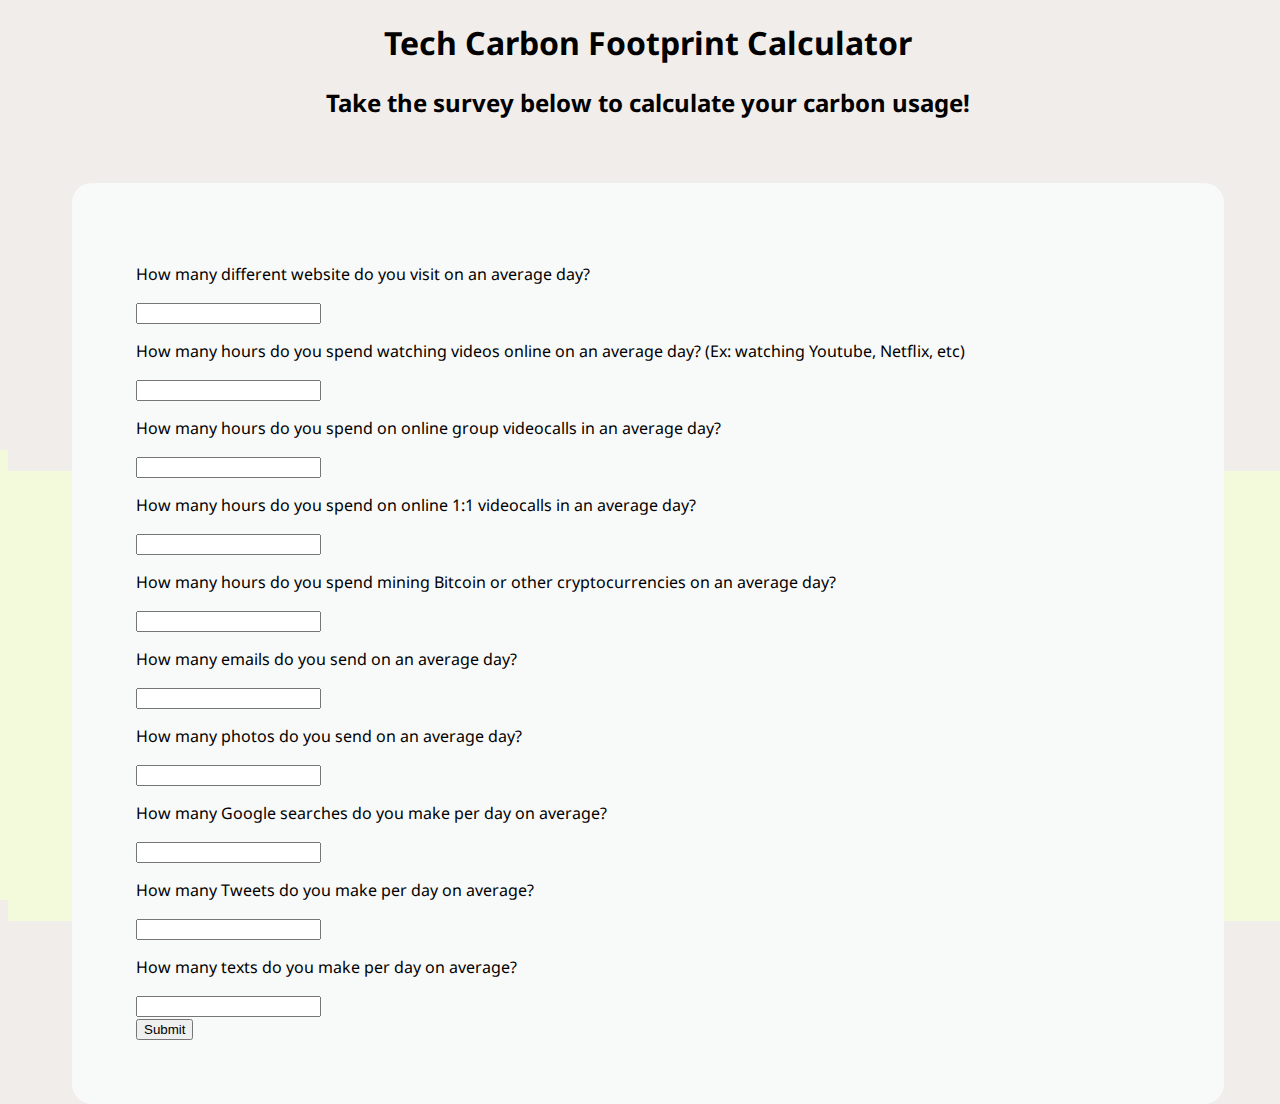
==== coolculator.html @ a3066fc0 "homepage new yay" ====
<!DOCTYPE html>
<html>

<head>
    <meta charset="utf-8">
    <meta name="viewport" content="width=device-width">
    <title>replit</title>
    <link href="style.css" rel="stylesheet" type="text/css" />
    <link rel="preconnect" href="https://fonts.googleapis.com">
    <link rel="preconnect" href="https://fonts.gstatic.com" crossorigin>
    <link href="https://fonts.googleapis.com/css2?family=Noto+Sans&display=swap" rel="stylesheet">
</head>

<body>
<h1 class = "header"> Tech Carbon Footprint Calculator</h1>
<h2 class = "header">Take the survey below to calculate your carbon usage!</h2>
<form action = "data.php" method="post">
    <p>How many different website do you visit on an average day?</p>
    <input type = "number" name = "q1">
    <p>How many hours do you spend watching videos online on an average day? (Ex: watching Youtube, Netflix, etc)</p>
    <input type = "number" name = "q2">
    <p>How many hours do you spend on online group videocalls in an average day?</p>
    <input type = "number" name = "q3">
      <p>How many hours do you spend on online 1:1 videocalls in an average day?</p>
    <input type = "number" name = "q32">
    <p>How many hours do you spend mining Bitcoin or other cryptocurrencies on an average day?</p>
    <input type = "number" name = "q4">
    <p>How many emails do you send on an average day?</p>
    <input type = "number" name = "q5">
    <p>How many photos do you send on an average day?</p>
    <input type = "number" name = "q6">
    <p>How many Google searches do you make per day on average?</p>
    <input type = "number" name = "q7">
    <p>How many Tweets do you make per day on average?</p>
    <input type = "number" name = "q8">
    <p>How many texts do you make per day on average?</p>
    <input type = "number" name = "q9"> <br>
    <input type = "submit">
</form>
<script defer src="script.js"></script>
</body>

</html>
---- style.css ----
html, body {
  height: 100%;
  width: 100%;
  font-family: 'Noto Sans', sans-serif;
  background-image: linear-gradient(#f1edeb 50%, #f3fadc 50%);
}
.header {
  text-align: center;
}
form {
  margin: 5%;
  padding: 5%;
  background-color: #f8f9f9;
  border-radius: 20px;
}
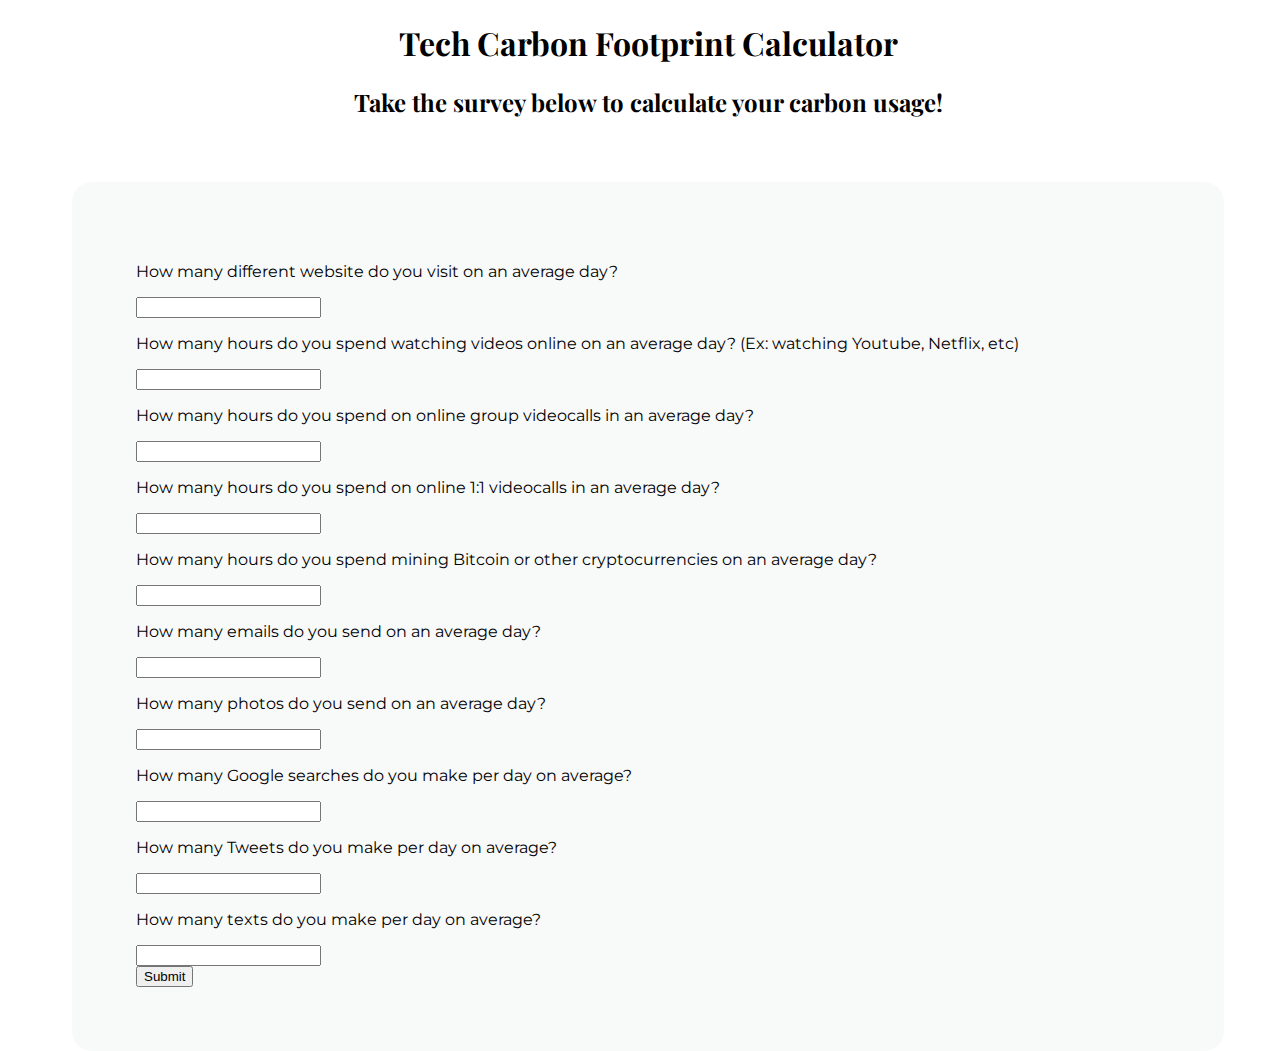
==== commit 60182642: "making stuff prettier" ====
--- a/coolculator.html
+++ b/coolculator.html
@@ -4,11 +4,9 @@
 <head>
     <meta charset="utf-8">
     <meta name="viewport" content="width=device-width">
-    <title>replit</title>
+    <title>Tech Carbon Emission Calculator</title>
+    <link rel="icon" href="/images/favicon.ico">
     <link href="style.css" rel="stylesheet" type="text/css" />
-    <link rel="preconnect" href="https://fonts.googleapis.com">
-    <link rel="preconnect" href="https://fonts.gstatic.com" crossorigin>
-    <link href="https://fonts.googleapis.com/css2?family=Noto+Sans&display=swap" rel="stylesheet">
 </head>
 
 <body>
--- a/style.css
+++ b/style.css
@@ -1,10 +1,13 @@
+@import url("https://fonts.googleapis.com/css2?family=Montserrat:wght@400;500;600;700&display=swap");
+@import url('https://fonts.googleapis.com/css2?family=Cinzel&family=Playfair+Display&display=swap');
 html, body {
   height: 100%;
   width: 100%;
-  font-family: 'Noto Sans', sans-serif;
-  background-image: linear-gradient(#f1edeb 50%, #f3fadc 50%);
+  font-family: "Montserrat", sans-serif;
+  background-image: linear-gradient(#D1DBBD 50%, ##193441 50%);
 }
 .header {
+  font-family: 'Playfair Display', serif;
   text-align: center;
 }
 form {
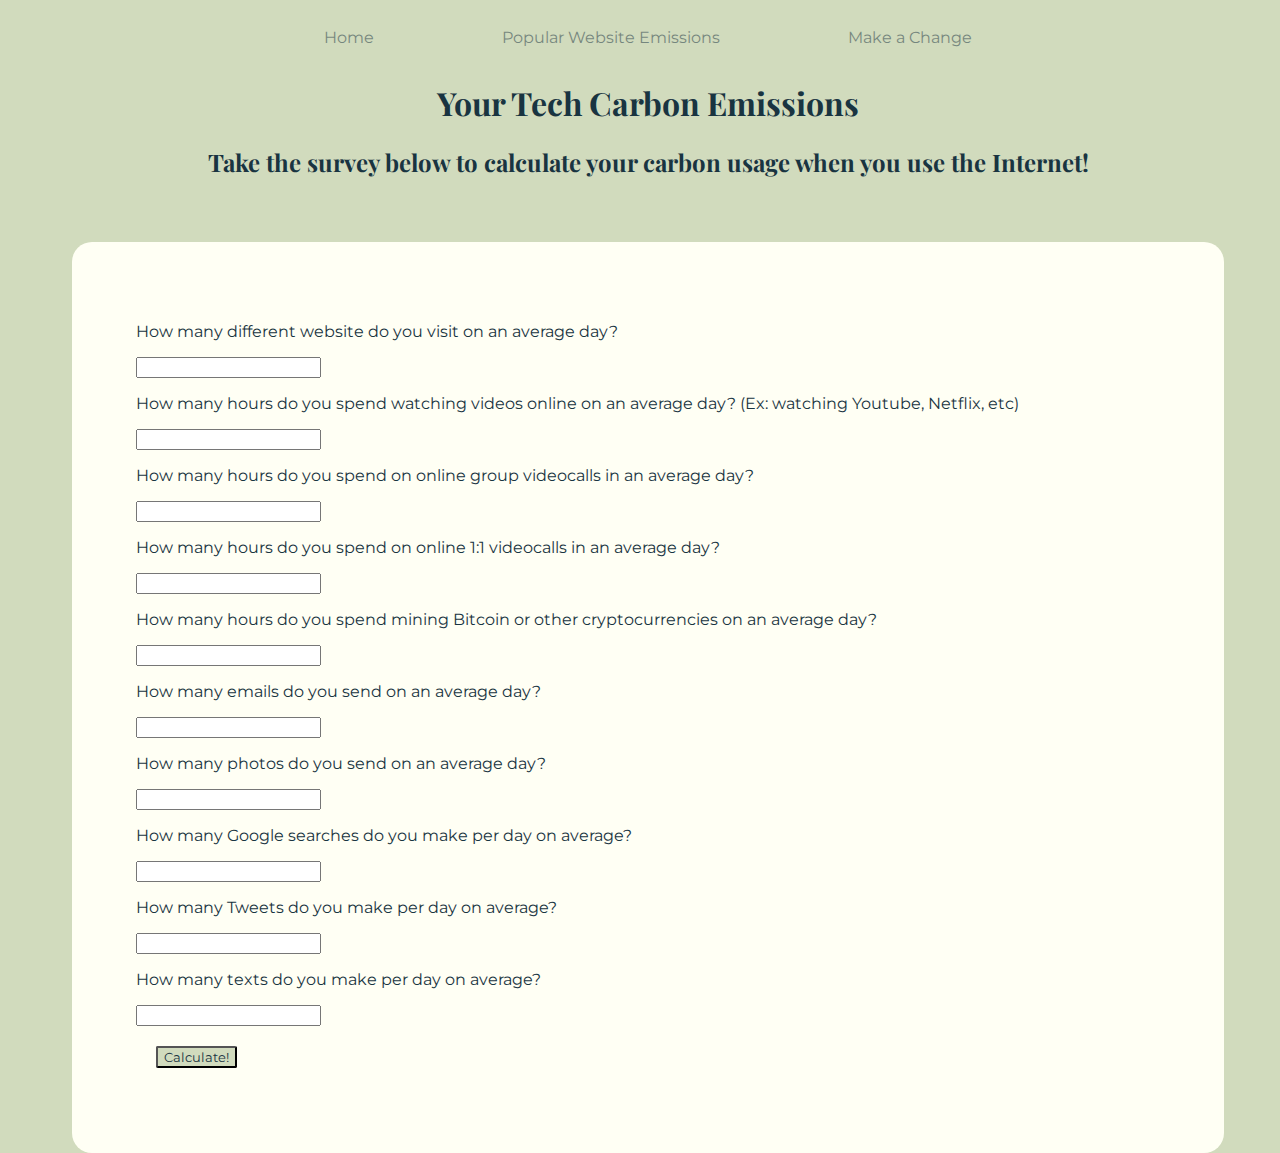
==== commit 4f31120a: "data validation" ====
--- a/coolculator.html
+++ b/coolculator.html
@@ -10,30 +10,35 @@
 </head>
 
 <body>
-<h1 class = "header"> Tech Carbon Footprint Calculator</h1>
-<h2 class = "header">Take the survey below to calculate your carbon usage!</h2>
+        <nav class="navMenu">
+        <a href="index.html">Home</a>
+        <a href="stats.html">Popular Website Emissions</a>
+        <a href="#">Make a Change</a>
+      </nav>
+<h1 class = "header">Your Tech Carbon Emissions</h1>
+<h2 class = "header">Take the survey below to calculate your carbon usage when you use the Internet!</h2>
 <form action = "data.php" method="post">
     <p>How many different website do you visit on an average day?</p>
-    <input type = "number" name = "q1">
+    <input type = "number" name = "q1" min = "0">
     <p>How many hours do you spend watching videos online on an average day? (Ex: watching Youtube, Netflix, etc)</p>
-    <input type = "number" name = "q2">
+    <input type = "number" name = "q2" min = "0">
     <p>How many hours do you spend on online group videocalls in an average day?</p>
-    <input type = "number" name = "q3">
+    <input type = "number" name = "q3" min = "0">
       <p>How many hours do you spend on online 1:1 videocalls in an average day?</p>
-    <input type = "number" name = "q32">
+    <input type = "number" name = "q32" min = "0">
     <p>How many hours do you spend mining Bitcoin or other cryptocurrencies on an average day?</p>
-    <input type = "number" name = "q4">
+    <input type = "number" name = "q4" min = "0">
     <p>How many emails do you send on an average day?</p>
-    <input type = "number" name = "q5">
+    <input type = "number" name = "q5" min = "0">
     <p>How many photos do you send on an average day?</p>
-    <input type = "number" name = "q6">
+    <input type = "number" name = "q6" min = "0">
     <p>How many Google searches do you make per day on average?</p>
-    <input type = "number" name = "q7">
+    <input type = "number" name = "q7" min = "0">
     <p>How many Tweets do you make per day on average?</p>
-    <input type = "number" name = "q8">
+    <input type = "number" name = "q8" min = "0">
     <p>How many texts do you make per day on average?</p>
-    <input type = "number" name = "q9"> <br>
-    <input type = "submit">
+    <input type = "number" name = "q9" min = "0"> <br>
+    <input class = "subbutton" type = "submit" value = "Calculate!">
 </form>
 <script defer src="script.js"></script>
 </body>
--- a/style.css
+++ b/style.css
@@ -1,10 +1,37 @@
 @import url("https://fonts.googleapis.com/css2?family=Montserrat:wght@400;500;600;700&display=swap");
 @import url('https://fonts.googleapis.com/css2?family=Cinzel&family=Playfair+Display&display=swap');
 html, body {
+  background: #D1DBBD;
+  color: #193441;;
   height: 100%;
   width: 100%;
   font-family: "Montserrat", sans-serif;
-  background-image: linear-gradient(#D1DBBD 50%, ##193441 50%);
+}
+nav{
+  display: flex; 
+  height:50px;
+  width:100%;
+  margin-top:10px;
+  justify-content:center;
+  align-items: center;
+  font-family: "Montserrat", sans-serif;
+  align-self:start;
+}
+a{
+  margin: 5px 5% 0;
+  text-align: center;
+  color: #193441;
+  text-decoration:none;
+  display: inline-block;
+  position: relative;
+  opacity:0.5;
+  transition: all 0.25s ease-out;
+  cursor:pointer;
+}
+
+a:hover{
+  opacity:1;
+  font-size: large;
 }
 .header {
   font-family: 'Playfair Display', serif;
@@ -13,6 +40,14 @@
 form {
   margin: 5%;
   padding: 5%;
-  background-color: #f8f9f9;
+  background-color: #fffff4;
   border-radius: 20px;
+}
+.subbutton {
+  margin: 2%;
+  border-radius: 2px;
+  align: left;
+  color: #193441;
+  background-color: #D1DBBD;
+  font-family: "Montserrat", sans-serif;
 }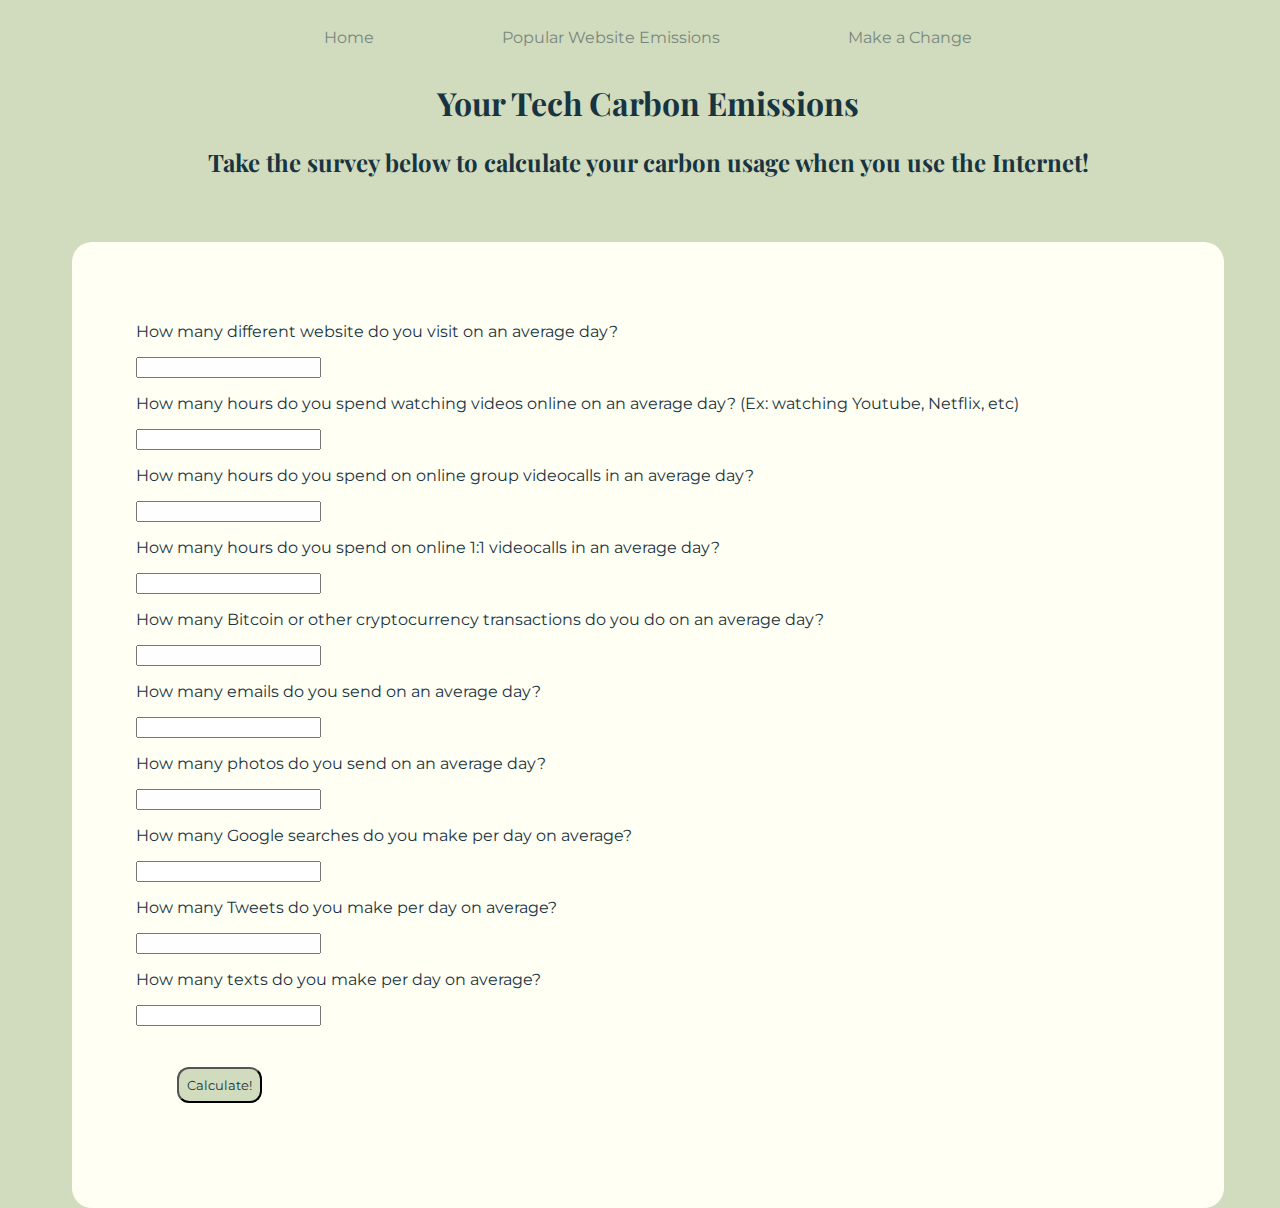
==== commit 10646d04: "prettyfying" ====
--- a/coolculator.html
+++ b/coolculator.html
@@ -26,7 +26,7 @@
     <input type = "number" name = "q3" min = "0">
       <p>How many hours do you spend on online 1:1 videocalls in an average day?</p>
     <input type = "number" name = "q32" min = "0">
-    <p>How many hours do you spend mining Bitcoin or other cryptocurrencies on an average day?</p>
+    <p>How many Bitcoin or other cryptocurrency transactions do you do on an average day?</p>
     <input type = "number" name = "q4" min = "0">
     <p>How many emails do you send on an average day?</p>
     <input type = "number" name = "q5" min = "0">
--- a/style.css
+++ b/style.css
@@ -44,10 +44,15 @@
   border-radius: 20px;
 }
 .subbutton {
-  margin: 2%;
-  border-radius: 2px;
+  margin: 4%;
+  padding: 8px;
+  border-radius: 12px;
   align: left;
   color: #193441;
   background-color: #D1DBBD;
   font-family: "Montserrat", sans-serif;
+}
+.results {
+  color: #193441;
+  background-color: #fffff4;
 }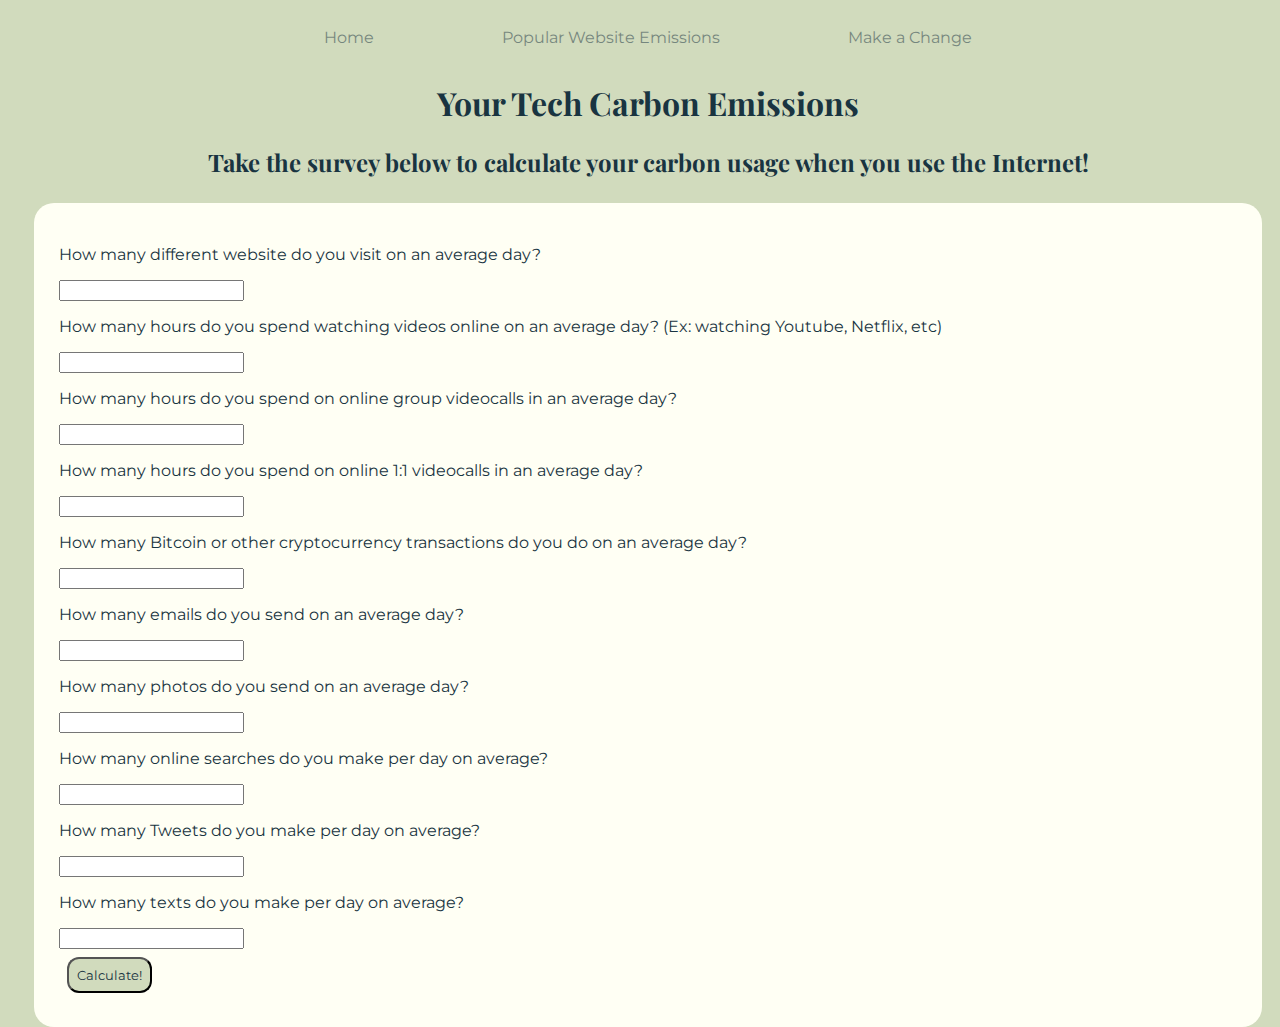
==== commit e1789b71: "started work on stats" ====
--- a/coolculator.html
+++ b/coolculator.html
@@ -32,7 +32,7 @@
     <input type = "number" name = "q5" min = "0">
     <p>How many photos do you send on an average day?</p>
     <input type = "number" name = "q6" min = "0">
-    <p>How many Google searches do you make per day on average?</p>
+    <p>How many online searches do you make per day on average?</p>
     <input type = "number" name = "q7" min = "0">
     <p>How many Tweets do you make per day on average?</p>
     <input type = "number" name = "q8" min = "0">
--- a/style.css
+++ b/style.css
@@ -5,6 +5,7 @@
   color: #193441;;
   height: 100%;
   width: 100%;
+  max-width: 100%;
   font-family: "Montserrat", sans-serif;
 }
 nav{
@@ -38,13 +39,14 @@
   text-align: center;
 }
 form {
-  margin: 5%;
-  padding: 5%;
+  margin: 2%;
+  padding: 2%;
   background-color: #fffff4;
   border-radius: 20px;
+  align: center;
 }
 .subbutton {
-  margin: 4%;
+  margin: 8px;
   padding: 8px;
   border-radius: 12px;
   align: left;
@@ -54,5 +56,10 @@
 }
 .results {
   color: #193441;
+  text-align: center;
+  margin: 2%;
+  padding: 2%;
   background-color: #fffff4;
+  border-radius: 20px;
+  align: center;
 }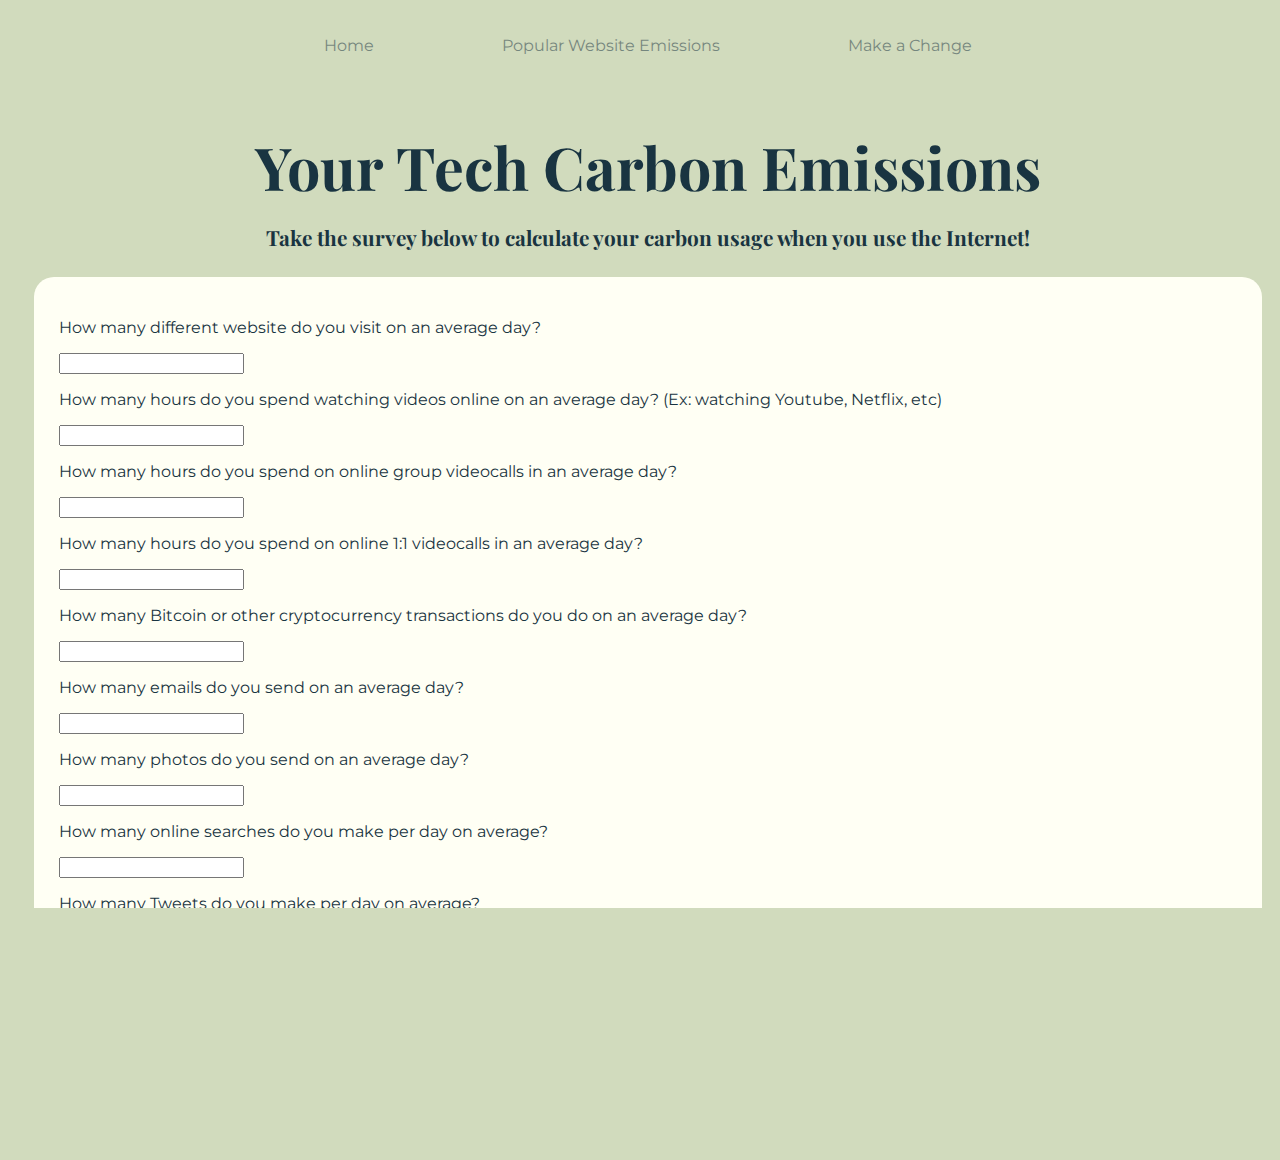
==== commit 4b7a2b73: "fact generator buttons work now!" ====
--- a/coolculator.html
+++ b/coolculator.html
@@ -15,8 +15,9 @@
         <a href="stats.html">Popular Website Emissions</a>
         <a href="#">Make a Change</a>
       </nav>
-<h1 class = "header">Your Tech Carbon Emissions</h1>
-<h2 class = "header">Take the survey below to calculate your carbon usage when you use the Internet!</h2>
+  <br>
+<h1 class = "header mainh">Your Tech Carbon Emissions</h1>
+<h2 class = "header subh">Take the survey below to calculate your carbon usage when you use the Internet!</h2>
 <form action = "data.php" method="post">
     <p>How many different website do you visit on an average day?</p>
     <input type = "number" name = "q1" min = "0">
@@ -40,6 +41,7 @@
     <input type = "number" name = "q9" min = "0"> <br>
     <input class = "subbutton" type = "submit" value = "Calculate!">
 </form>
+  <br>
 <script defer src="script.js"></script>
 </body>
 
--- a/style.css
+++ b/style.css
@@ -1,11 +1,15 @@
 @import url("https://fonts.googleapis.com/css2?family=Montserrat:wght@400;500;600;700&display=swap");
 @import url('https://fonts.googleapis.com/css2?family=Cinzel&family=Playfair+Display&display=swap');
+
 html, body {
+  height: 100%;
+  width: 100%;
+  overflow-x: hidden;
+}
+
+body {
   background: #D1DBBD;
   color: #193441;;
-  height: 100%;
-  width: 100%;
-  max-width: 100%;
   font-family: "Montserrat", sans-serif;
 }
 nav{
@@ -38,6 +42,16 @@
   font-family: 'Playfair Display', serif;
   text-align: center;
 }
+
+.mainh{
+  font-size:3.7em;
+  margin-bottom:0;
+}
+
+.subh{
+  font-size: 1.3em;
+}
+
 form {
   margin: 2%;
   padding: 2%;
@@ -45,8 +59,11 @@
   border-radius: 20px;
   align: center;
 }
+
 .subbutton {
-  margin: 8px;
+  margin-top:35px;
+  margin-bottom:5px;
+  margin-left:10px;
   padding: 8px;
   border-radius: 12px;
   align: left;
@@ -62,4 +79,7 @@
   background-color: #fffff4;
   border-radius: 20px;
   align: center;
+}
+li {
+  text-align: left;
 }